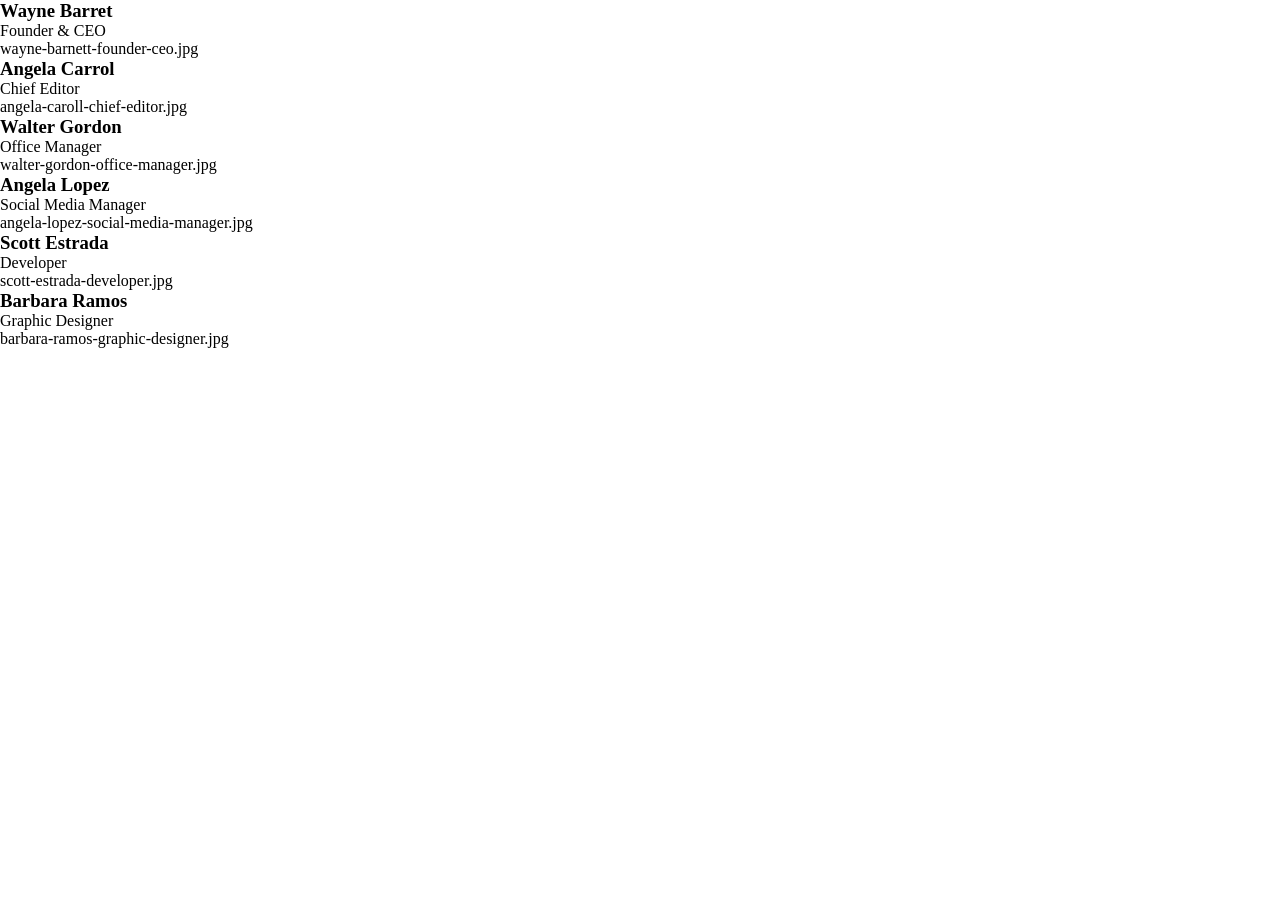
==== Bonus 1/index.html @ 747d3253 "feat: bonus folder" ====
<!DOCTYPE html>
<html lang="en">
<head>
    <meta charset="UTF-8">
    <meta name="viewport" content="width=device-width, initial-scale=1.0">
    <link rel="stylesheet" href="css/style.css">
    <title>Our team</title>
</head>
<body>
    
    <ul id="list">
        <!-- <li>
            <h3>Nome</h3>
            <p>Role</p>
            <div>Image</div>
        </li>
        <li>
            <h3>Nome</h3>
            <p>Role</p>
            <div>Image</div>
        </li> -->

    </ul>

    <script type="text/javascript" src="js/script.js"></script>
</body>
</html>
---- Bonus 1/css/style.css ----
/* RESET */

* {
    margin: 0;
    padding: 0;
    box-sizing: border-box;

}
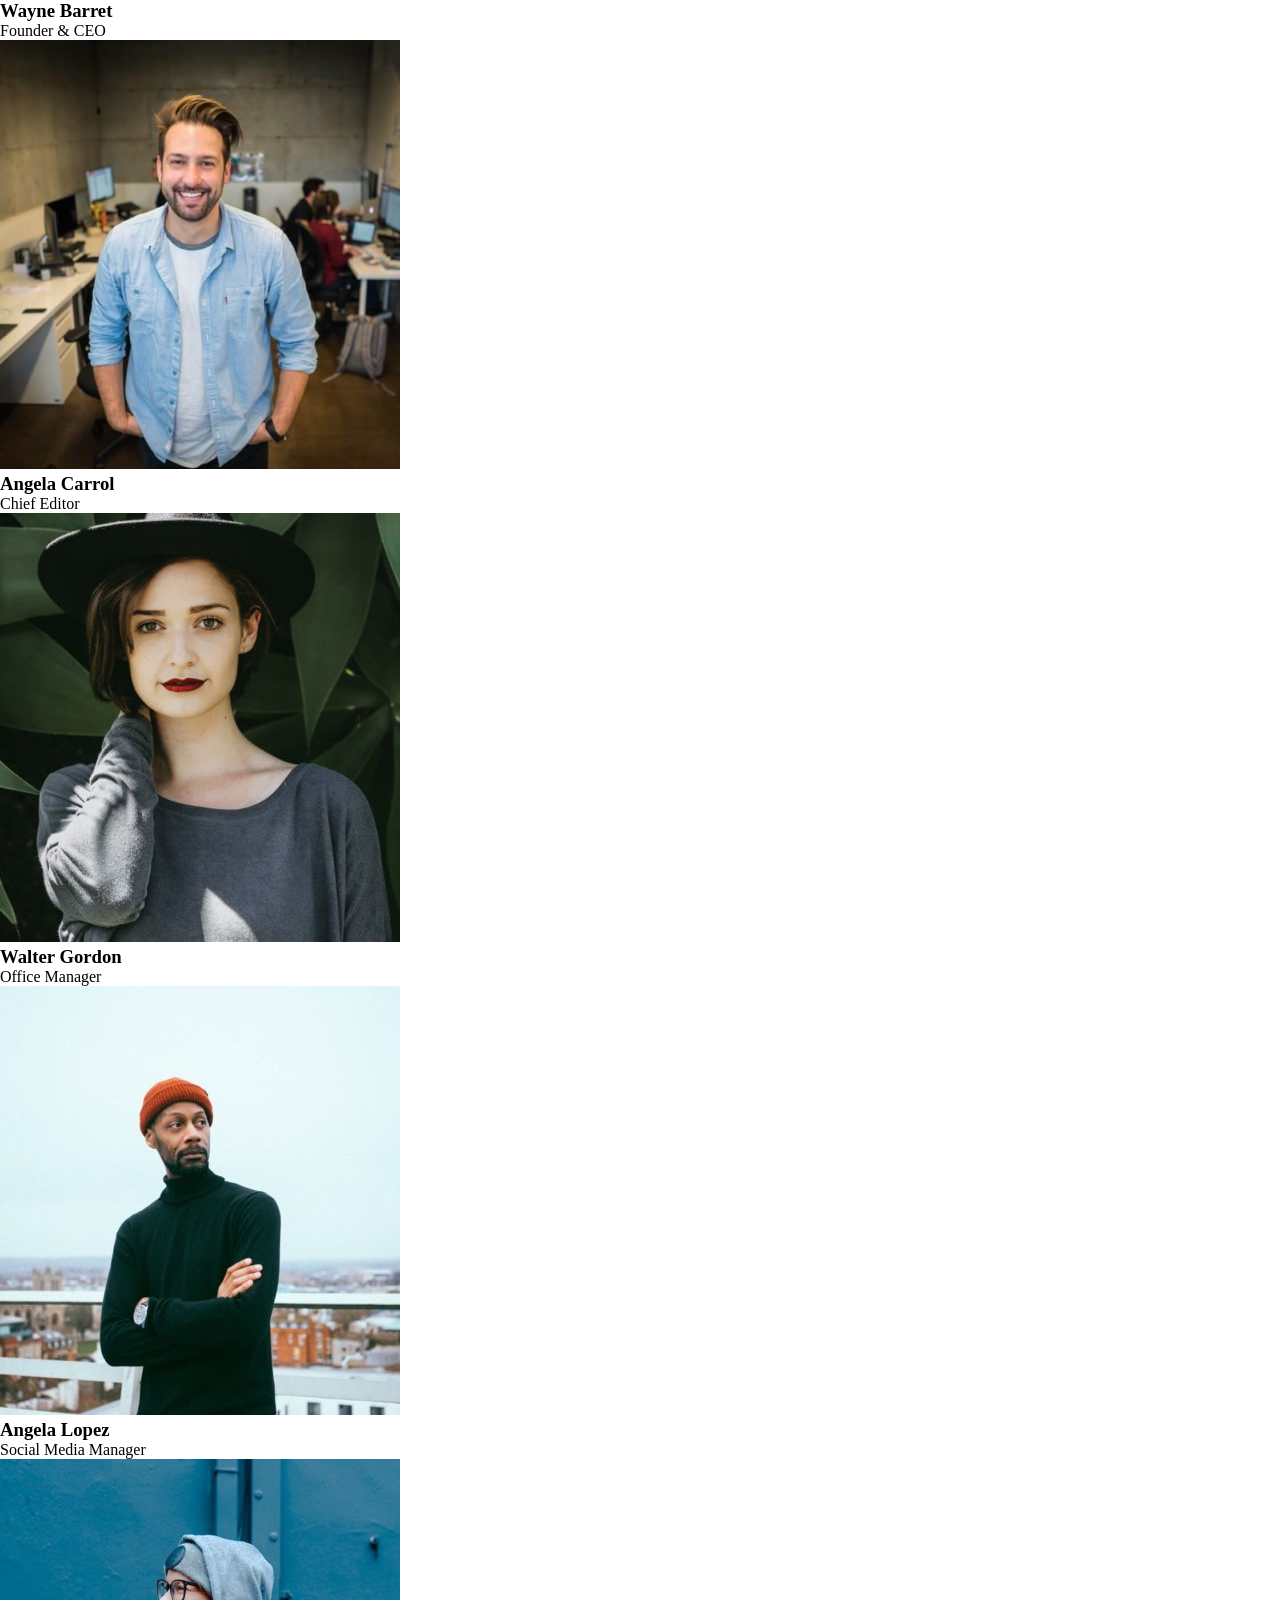
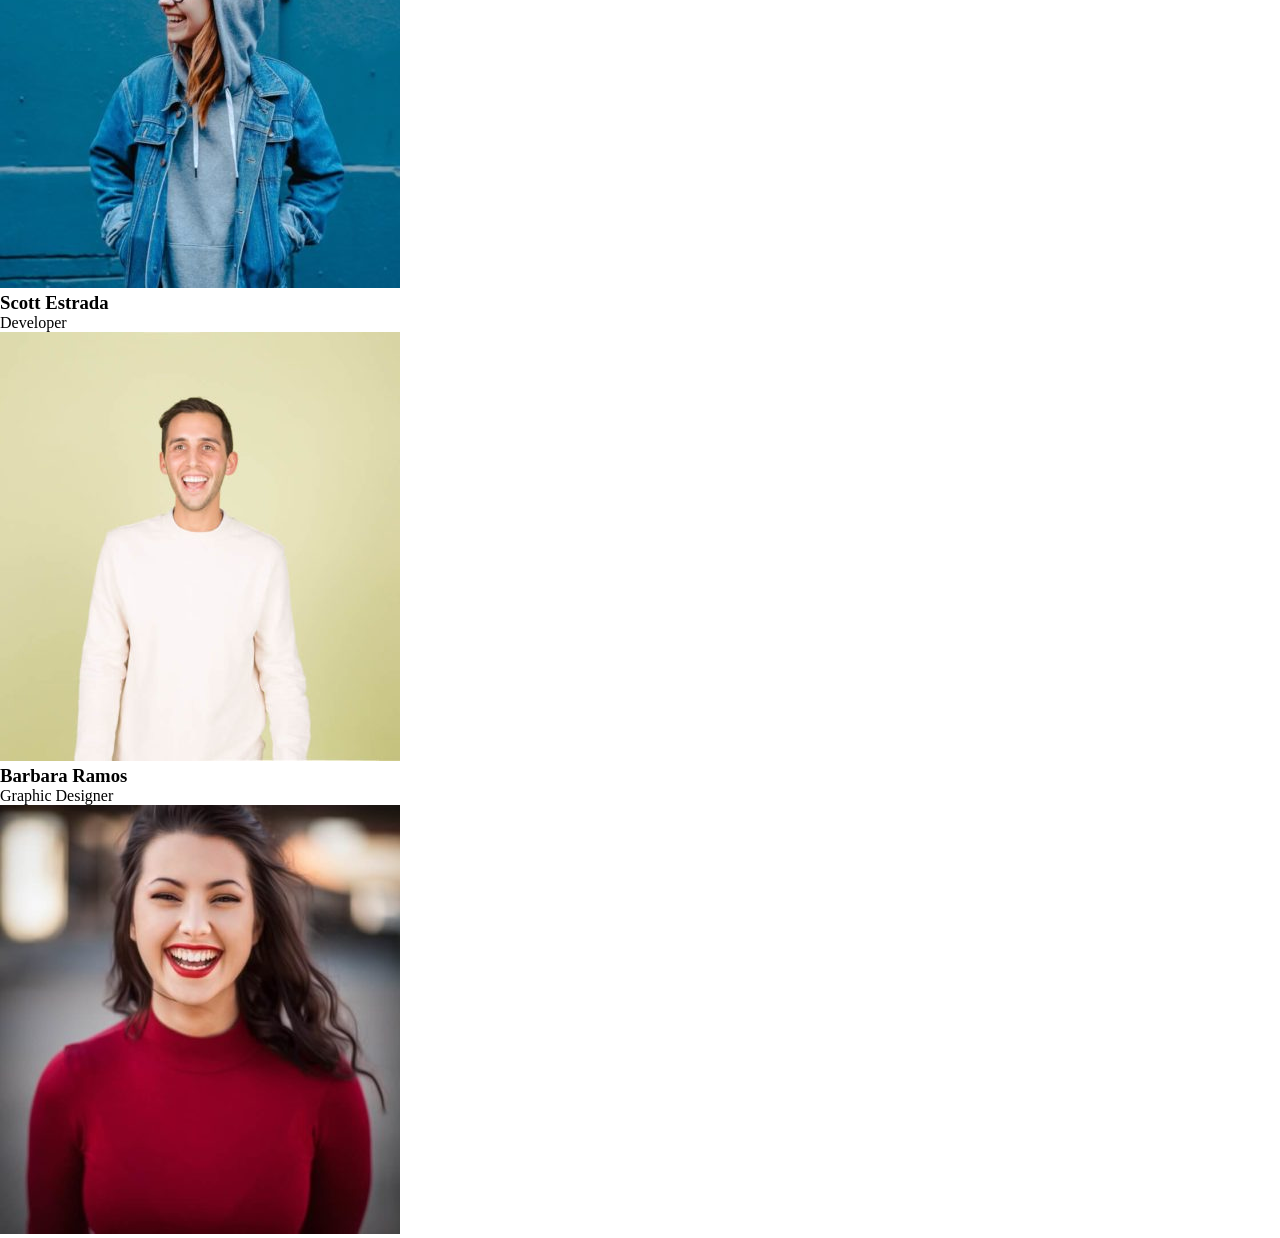
==== commit bb008517: "feat: bonus 1 images added" ====
--- a/Bonus 1/index.html
+++ b/Bonus 1/index.html
@@ -4,7 +4,7 @@
     <meta charset="UTF-8">
     <meta name="viewport" content="width=device-width, initial-scale=1.0">
     <link rel="stylesheet" href="css/style.css">
-    <title>Our team</title>
+    <title>Bonus 1 Our team</title>
 </head>
 <body>
     
